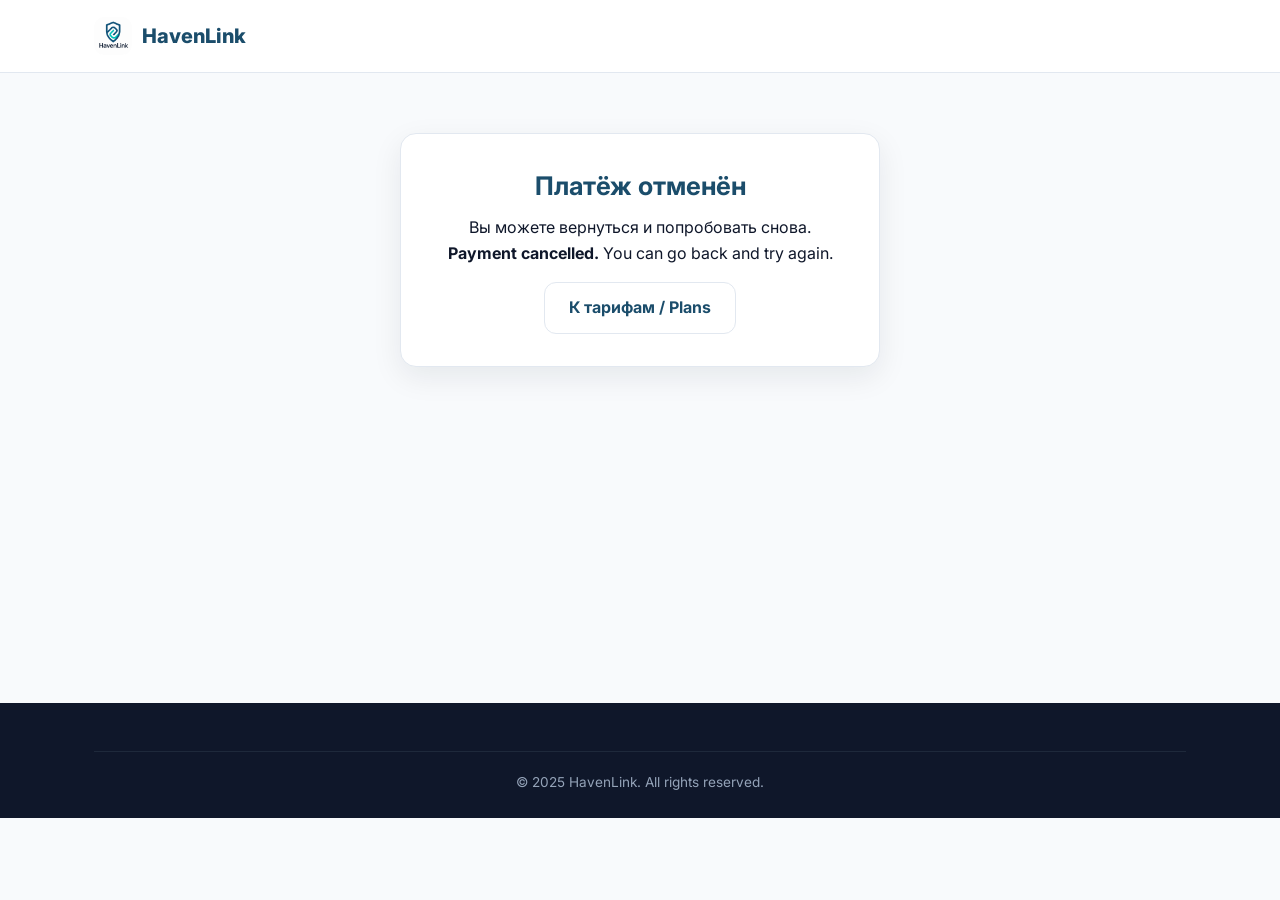
==== cancel.html @ 58cb0955 "Initial landing: HavenLink site, checkout, legal pages" ====
<!DOCTYPE html>
<html lang="ru">
<head>
  <meta charset="UTF-8">
  <meta name="viewport" content="width=device-width, initial-scale=1.0">
  <title>HavenLink — Платёж отменён</title>
  <link rel="stylesheet" href="styles.css">
  <link rel="icon" type="image/png" href="assets/logo.png">
</head>
<body>
  <header class="header">
    <div class="container">
      <a href="index.html" class="logo">
        <img src="assets/logo.png" alt="HavenLink">
        <span>HavenLink</span>
      </a>
    </div>
  </header>

  <main class="checkout-page" style="text-align:center">
    <div class="container">
      <div class="checkout-card">
        <h1>Платёж отменён</h1>
        <p>Вы можете вернуться и попробовать снова.</p>
        <p><strong>Payment cancelled.</strong> You can go back and try again.</p>
        <a href="index.html#pricing" class="btn btn-secondary" style="margin-top:16px">К тарифам / Plans</a>
      </div>
    </div>
  </main>

  <footer class="footer" style="margin-top:0">
    <div class="container">
      <div class="footer-bottom">
        <p>© 2025 HavenLink. All rights reserved.</p>
      </div>
    </div>
  </footer>
</body>
</html>
---- styles.css ----
@import url('https://fonts.googleapis.com/css2?family=Inter:wght@400;500;600;700;800&display=swap');

:root {
  --primary: #1B4D6B;
  --primary-dark: #13354a;
  --accent: #00C6B8;
  --cta: #F97316;
  --cta-hover: #ea580c;
  --bg: #F8FAFC;
  --surface: #FFFFFF;
  --text: #0F172A;
  --muted: #64748B;
  --border: #E2E8F0;
  --radius: 16px;
  --shadow: 0 10px 30px rgba(15, 23, 42, 0.08);
}

* {
  box-sizing: border-box;
  margin: 0;
  padding: 0;
}

html {
  scroll-behavior: smooth;
}

body {
  font-family: 'Inter', -apple-system, BlinkMacSystemFont, 'Segoe UI', sans-serif;
  background: var(--bg);
  color: var(--text);
  line-height: 1.6;
  -webkit-font-smoothing: antialiased;
}

a {
  color: inherit;
  text-decoration: none;
}

.container {
  width: 100%;
  max-width: 1140px;
  margin: 0 auto;
  padding: 0 24px;
}

/* Header */
.header {
  position: sticky;
  top: 0;
  z-index: 100;
  background: rgba(255, 255, 255, 0.92);
  backdrop-filter: blur(12px);
  border-bottom: 1px solid var(--border);
}

.header .container {
  display: flex;
  align-items: center;
  justify-content: space-between;
  height: 72px;
}

.logo {
  display: flex;
  align-items: center;
  gap: 10px;
  font-weight: 800;
  font-size: 1.25rem;
  color: var(--primary);
}

.logo img {
  height: 38px;
  width: auto;
  border-radius: 10px;
}

.nav {
  display: flex;
  align-items: center;
  gap: 28px;
}

.nav a {
  font-weight: 500;
  color: var(--text);
  transition: color 0.2s;
}

.nav a:hover {
  color: var(--accent);
}

.lang-switch {
  display: flex;
  align-items: center;
  gap: 6px;
  font-size: 0.9rem;
  font-weight: 600;
}

.lang-switch button {
  background: transparent;
  border: none;
  padding: 6px 10px;
  border-radius: 8px;
  cursor: pointer;
  color: var(--muted);
  font-weight: 600;
}

.lang-switch button.active,
.lang-switch button:hover {
  color: var(--primary);
  background: #E0F2F1;
}

.btn {
  display: inline-flex;
  align-items: center;
  justify-content: center;
  padding: 12px 24px;
  border-radius: 12px;
  font-weight: 700;
  transition: transform 0.15s, background 0.2s, box-shadow 0.2s;
  border: none;
  cursor: pointer;
}

.btn:hover {
  transform: translateY(-2px);
}

.btn-primary {
  background: var(--cta);
  color: #fff;
  box-shadow: 0 8px 20px rgba(249, 115, 22, 0.3);
}

.btn-primary:hover {
  background: var(--cta-hover);
}

.btn-secondary {
  background: #fff;
  color: var(--primary);
  border: 1px solid var(--border);
}

.btn-secondary:hover {
  background: var(--bg);
}

.btn-dark {
  background: var(--primary);
  color: #fff;
}

.btn-dark:hover {
  background: var(--primary-dark);
}

/* Hero */
.hero {
  padding: 80px 0 60px;
  background: linear-gradient(135deg, #1B4D6B 0%, #0f334a 100%);
  color: #fff;
  overflow: hidden;
}

.hero .container {
  display: grid;
  grid-template-columns: 1.1fr 0.9fr;
  gap: 60px;
  align-items: center;
}

.hero h1 {
  font-size: 3.2rem;
  line-height: 1.1;
  font-weight: 800;
  margin-bottom: 20px;
}

.hero p {
  font-size: 1.15rem;
  opacity: 0.9;
  margin-bottom: 32px;
  max-width: 540px;
}

.hero-actions {
  display: flex;
  gap: 16px;
  flex-wrap: wrap;
}

.hero-visual {
  display: flex;
  align-items: center;
  justify-content: center;
}

.hero-card {
  background: rgba(255, 255, 255, 0.1);
  border: 1px solid rgba(255, 255, 255, 0.15);
  border-radius: 24px;
  padding: 40px;
  width: 100%;
  max-width: 360px;
  backdrop-filter: blur(8px);
  text-align: center;
}

.hero-card .shield {
  font-size: 4rem;
  margin-bottom: 16px;
}

.hero-card h3 {
  font-size: 1.4rem;
  margin-bottom: 8px;
}

.hero-card p {
  font-size: 0.95rem;
  opacity: 0.85;
  margin-bottom: 0;
}

/* Trust bar */
.trust {
  padding: 28px 0;
  background: var(--surface);
  border-bottom: 1px solid var(--border);
}

.trust-list {
  display: flex;
  justify-content: space-between;
  gap: 20px;
  flex-wrap: wrap;
}

.trust-item {
  display: flex;
  align-items: center;
  gap: 10px;
  font-weight: 600;
  color: var(--text);
}

.trust-item span.icon {
  display: inline-flex;
  align-items: center;
  justify-content: center;
  width: 36px;
  height: 36px;
  background: #E0F2F1;
  border-radius: 50%;
  color: var(--accent);
  font-size: 1.1rem;
}

/* Sections */
.section {
  padding: 80px 0;
}

.section-title {
  text-align: center;
  max-width: 620px;
  margin: 0 auto 48px;
}

.section-title h2 {
  font-size: 2.2rem;
  margin-bottom: 14px;
  color: var(--primary);
}

.section-title p {
  color: var(--muted);
  font-size: 1.05rem;
}

/* Features */
.features-grid {
  display: grid;
  grid-template-columns: repeat(auto-fit, minmax(280px, 1fr));
  gap: 24px;
}

.feature-card {
  background: var(--surface);
  border-radius: var(--radius);
  padding: 28px;
  box-shadow: var(--shadow);
  border: 1px solid var(--border);
  transition: transform 0.2s, box-shadow 0.2s;
}

.feature-card:hover {
  transform: translateY(-4px);
  box-shadow: 0 16px 40px rgba(15, 23, 42, 0.1);
}

.feature-icon {
  width: 48px;
  height: 48px;
  background: linear-gradient(135deg, var(--primary) 0%, var(--accent) 100%);
  border-radius: 14px;
  display: flex;
  align-items: center;
  justify-content: center;
  font-size: 1.5rem;
  margin-bottom: 18px;
  color: #fff;
}

.feature-card h3 {
  font-size: 1.15rem;
  margin-bottom: 8px;
  color: var(--primary);
}

.feature-card p {
  color: var(--muted);
  font-size: 0.95rem;
}

/* Pricing */
.pricing-grid {
  display: grid;
  grid-template-columns: repeat(auto-fit, minmax(260px, 1fr));
  gap: 24px;
  align-items: stretch;
}

.pricing-card {
  background: var(--surface);
  border-radius: var(--radius);
  padding: 32px;
  border: 1px solid var(--border);
  text-align: center;
  position: relative;
}

.pricing-card.featured {
  border: 2px solid var(--accent);
  box-shadow: var(--shadow);
}

.badge {
  position: absolute;
  top: -12px;
  left: 50%;
  transform: translateX(-50%);
  background: var(--accent);
  color: #fff;
  padding: 6px 14px;
  border-radius: 20px;
  font-size: 0.75rem;
  font-weight: 700;
  text-transform: uppercase;
}

.pricing-card h3 {
  font-size: 1.2rem;
  margin-bottom: 8px;
  color: var(--primary);
}

.pricing-card .price {
  font-size: 2.4rem;
  font-weight: 800;
  margin-bottom: 6px;
}

.pricing-card .price-note {
  color: var(--muted);
  font-size: 0.9rem;
  margin-bottom: 24px;
}

.pricing-card ul {
  list-style: none;
  text-align: left;
  margin-bottom: 24px;
}

.pricing-card ul li {
  padding: 8px 0;
  border-bottom: 1px solid var(--border);
  font-size: 0.95rem;
  display: flex;
  gap: 10px;
}

.pricing-card ul li:before {
  content: '✓';
  color: var(--accent);
  font-weight: 800;
}

/* Platforms */
.platforms {
  background: var(--surface);
  border-top: 1px solid var(--border);
  border-bottom: 1px solid var(--border);
}

.platforms-grid {
  display: flex;
  justify-content: center;
  gap: 40px;
  flex-wrap: wrap;
  margin-top: 24px;
}

.platform-item {
  display: flex;
  flex-direction: column;
  align-items: center;
  gap: 10px;
  font-weight: 600;
  color: var(--primary);
}

.platform-item .icon {
  width: 64px;
  height: 64px;
  background: var(--bg);
  border-radius: 16px;
  display: flex;
  align-items: center;
  justify-content: center;
  font-size: 1.8rem;
  border: 1px solid var(--border);
}

/* How it works */
.steps {
  display: grid;
  grid-template-columns: repeat(auto-fit, minmax(240px, 1fr));
  gap: 24px;
}

.step {
  background: var(--surface);
  border-radius: var(--radius);
  padding: 28px;
  border: 1px solid var(--border);
  text-align: center;
  position: relative;
}

.step-number {
  width: 44px;
  height: 44px;
  background: var(--primary);
  color: #fff;
  border-radius: 50%;
  display: flex;
  align-items: center;
  justify-content: center;
  font-weight: 800;
  margin: 0 auto 16px;
}

.step h3 {
  margin-bottom: 8px;
  color: var(--primary);
}

.step p {
  color: var(--muted);
  font-size: 0.95rem;
}

/* FAQ */
.faq-list {
  max-width: 800px;
  margin: 0 auto;
}

.faq-item {
  background: var(--surface);
  border: 1px solid var(--border);
  border-radius: var(--radius);
  margin-bottom: 12px;
  overflow: hidden;
}

.faq-question {
  width: 100%;
  padding: 20px 24px;
  background: transparent;
  border: none;
  text-align: left;
  font-size: 1rem;
  font-weight: 700;
  color: var(--primary);
  cursor: pointer;
  display: flex;
  justify-content: space-between;
  align-items: center;
}

.faq-question:after {
  content: '+';
  font-size: 1.5rem;
  color: var(--accent);
}

.faq-item.active .faq-question:after {
  content: '−';
}

.faq-answer {
  max-height: 0;
  overflow: hidden;
  transition: max-height 0.3s ease;
}

.faq-answer p {
  padding: 0 24px 20px;
  color: var(--muted);
  font-size: 0.95rem;
}

.faq-item.active .faq-answer {
  max-height: 400px;
}

/* CTA */
.cta {
  background: var(--primary);
  color: #fff;
  text-align: center;
  border-radius: 28px;
  padding: 64px 32px;
  margin: 0 24px;
  max-width: 1100px;
}

.cta h2 {
  font-size: 2rem;
  margin-bottom: 14px;
}

.cta p {
  opacity: 0.9;
  margin-bottom: 24px;
  max-width: 560px;
  margin-left: auto;
  margin-right: auto;
}

/* Footer */
.footer {
  background: #0f172a;
  color: #94a3b8;
  padding: 48px 0 24px;
  margin-top: 80px;
}

.footer-grid {
  display: grid;
  grid-template-columns: repeat(auto-fit, minmax(180px, 1fr));
  gap: 32px;
  margin-bottom: 32px;
}

.footer-col h4 {
  color: #fff;
  font-size: 1rem;
  margin-bottom: 14px;
}

.footer-col ul {
  list-style: none;
}

.footer-col ul li {
  margin-bottom: 8px;
}

.footer-col a:hover {
  color: #fff;
}

.footer-bottom {
  border-top: 1px solid #1e293b;
  padding-top: 20px;
  font-size: 0.85rem;
  text-align: center;
}

/* Legal pages */
.legal-page {
  padding: 48px 0;
}

.legal-page h1 {
  color: var(--primary);
  font-size: 2rem;
  margin-bottom: 24px;
}

.legal-page h2 {
  color: var(--primary);
  font-size: 1.3rem;
  margin: 28px 0 12px;
}

.legal-page p,
.legal-page li {
  color: var(--text);
  margin-bottom: 10px;
}

.legal-page ul {
  padding-left: 24px;
  margin-bottom: 16px;
}

.back-link {
  display: inline-flex;
  align-items: center;
  gap: 6px;
  margin-bottom: 20px;
  color: var(--accent);
  font-weight: 600;
}

/* Mobile */
@media (max-width: 880px) {
  .hero .container {
    grid-template-columns: 1fr;
    text-align: center;
  }

  .hero h1 {
    font-size: 2.2rem;
  }

  .hero-actions {
    justify-content: center;
  }

  .hero-visual {
    order: -1;
  }

  .nav a:not(.btn) {
    display: none;
  }

  .trust-list {
    justify-content: center;
  }

  .cta {
    margin: 0 12px;
    padding: 48px 24px;
  }
}

@media (max-width: 520px) {
  .header .container {
    height: 64px;
  }

  .logo img {
    height: 32px;
  }

  .lang-switch button {
    padding: 4px 8px;
    font-size: 0.8rem;
  }

  .nav .btn {
    padding: 8px 14px;
    font-size: 0.85rem;
  }

  .hero h1 {
    font-size: 1.8rem;
  }

  .section-title h2 {
    font-size: 1.7rem;
  }

  .pricing-card .price {
    font-size: 2rem;
  }
}

/* Checkout form */
.checkout-page {
  padding: 60px 0;
  min-height: 70vh;
}

.checkout-card {
  max-width: 480px;
  margin: 0 auto;
  background: var(--surface);
  border-radius: var(--radius);
  padding: 32px;
  box-shadow: var(--shadow);
  border: 1px solid var(--border);
}

.checkout-card h1 {
  color: var(--primary);
  font-size: 1.6rem;
  margin-bottom: 8px;
}

.checkout-card .plan-price {
  font-size: 2rem;
  font-weight: 800;
  margin-bottom: 24px;
}

.form-group {
  margin-bottom: 18px;
}

.form-group label {
  display: block;
  font-weight: 600;
  margin-bottom: 6px;
  color: var(--text);
  font-size: 0.95rem;
}

.form-group input[type="email"],
.form-group select {
  width: 100%;
  padding: 12px 14px;
  border: 1px solid var(--border);
  border-radius: 10px;
  font-size: 1rem;
  background: var(--bg);
  color: var(--text);
}

.form-group input:focus,
.form-group select:focus {
  outline: none;
  border-color: var(--accent);
}

.radio-group {
  display: flex;
  gap: 12px;
  flex-wrap: wrap;
}

.radio-item {
  flex: 1 1 120px;
  border: 1px solid var(--border);
  border-radius: 10px;
  padding: 12px;
  cursor: pointer;
  text-align: center;
  transition: border-color 0.2s, background 0.2s;
}

.radio-item input {
  display: none;
}

.radio-item span {
  font-weight: 600;
  color: var(--text);
}

.radio-item:hover,
.radio-item.active {
  border-color: var(--accent);
  background: #E0F2F1;
}

.radio-item input:checked + span {
  color: var(--primary);
}

.error-message {
  color: #dc2626;
  font-size: 0.9rem;
  margin-top: 8px;
  display: none;
}

.error-message.visible {
  display: block;
}
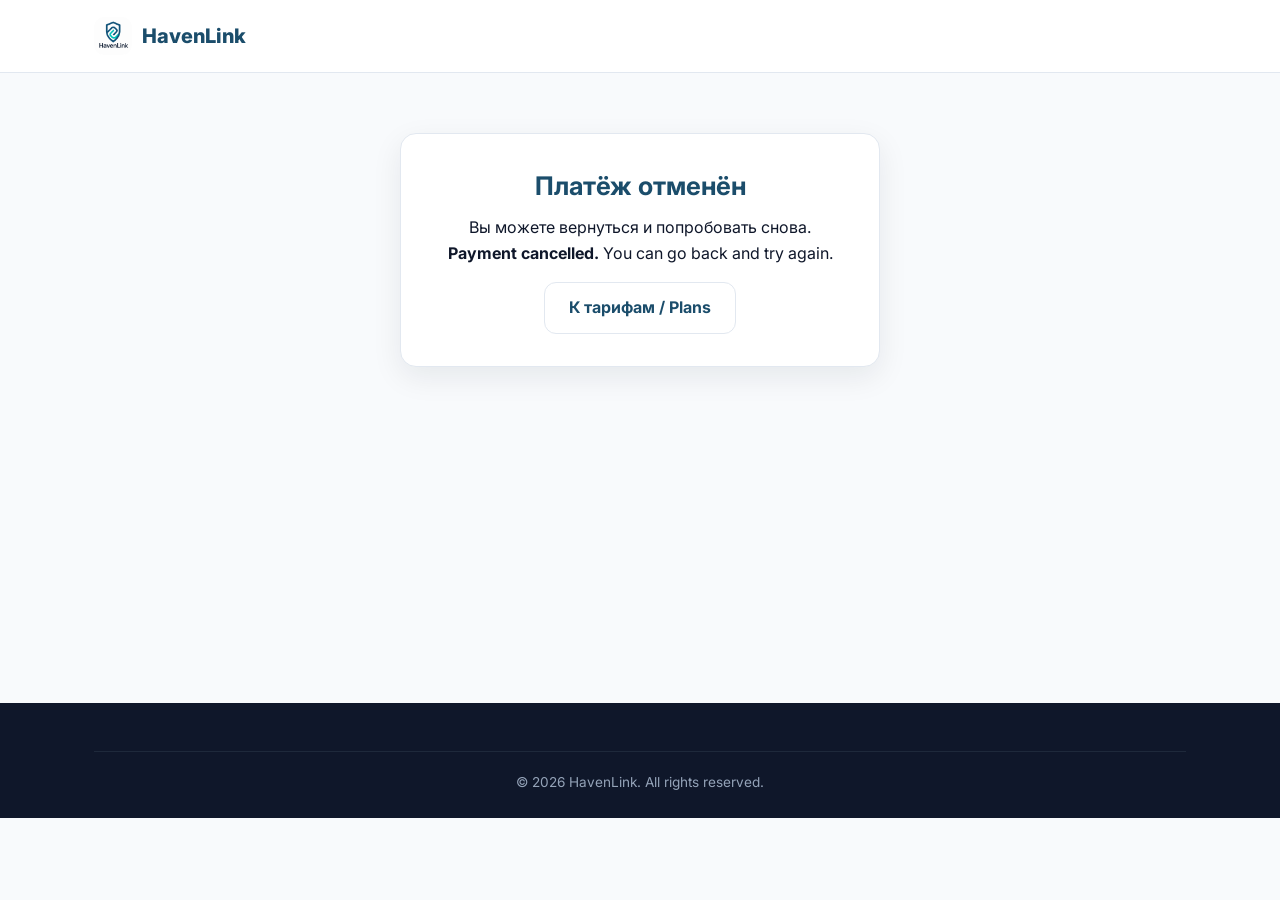
==== commit 69e1496e: "Update legal docs, email, year 2026, consent checkbox, instructions page, platform icons Co-Authored" ====
--- a/cancel.html
+++ b/cancel.html
@@ -31,7 +31,7 @@
   <footer class="footer" style="margin-top:0">
     <div class="container">
       <div class="footer-bottom">
-        <p>© 2025 HavenLink. All rights reserved.</p>
+        <p>© 2026 HavenLink. All rights reserved.</p>
       </div>
     </div>
   </footer>
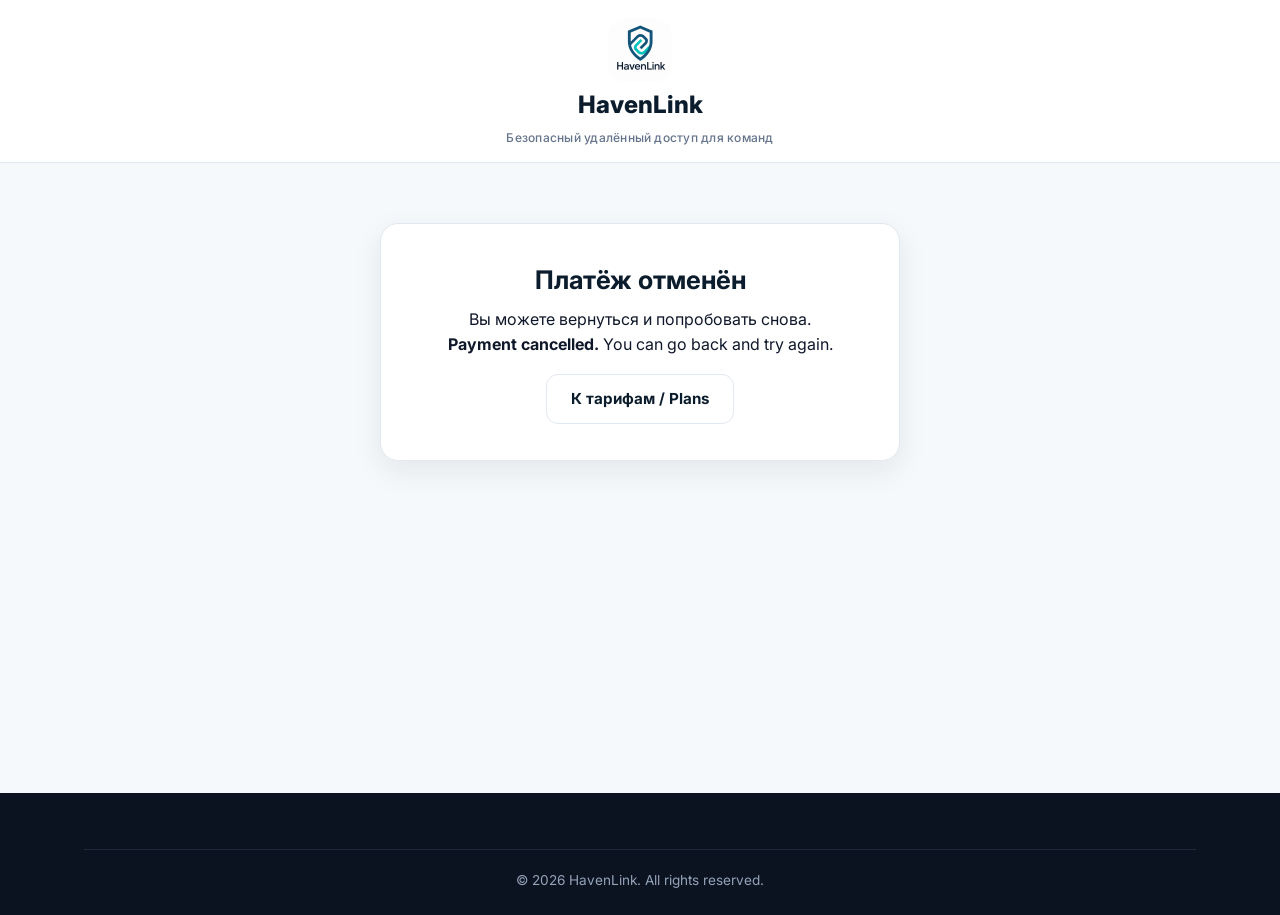
==== commit 8cb5c607: "B2B redesign: centered logo, business copy, demo form, B2B pricing, updated legal headers Co-Authore" ====
--- a/cancel.html
+++ b/cancel.html
@@ -10,9 +10,10 @@
 <body>
   <header class="header">
     <div class="container">
-      <a href="index.html" class="logo">
+      <a href="index.html" class="logo logo--center">
         <img src="assets/logo.png" alt="HavenLink">
         <span>HavenLink</span>
+        <small>Безопасный удалённый доступ для команд</small>
       </a>
     </div>
   </header>
--- a/styles.css
+++ b/styles.css
@@ -1,18 +1,21 @@
 @import url('https://fonts.googleapis.com/css2?family=Inter:wght@400;500;600;700;800&display=swap');
 
 :root {
-  --primary: #1B4D6B;
-  --primary-dark: #13354a;
+  --primary: #0B1C2C;
+  --primary-light: #1B4D6B;
   --accent: #00C6B8;
+  --accent-dark: #009e91;
   --cta: #F97316;
   --cta-hover: #ea580c;
-  --bg: #F8FAFC;
+  --bg: #F6F9FB;
   --surface: #FFFFFF;
   --text: #0F172A;
   --muted: #64748B;
   --border: #E2E8F0;
-  --radius: 16px;
+  --radius: 18px;
+  --radius-sm: 12px;
   --shadow: 0 10px 30px rgba(15, 23, 42, 0.08);
+  --shadow-lg: 0 20px 50px rgba(15, 23, 42, 0.12);
 }
 
 * {
@@ -40,7 +43,7 @@
 
 .container {
   width: 100%;
-  max-width: 1140px;
+  max-width: 1160px;
   margin: 0 auto;
   padding: 0 24px;
 }
@@ -50,20 +53,21 @@
   position: sticky;
   top: 0;
   z-index: 100;
-  background: rgba(255, 255, 255, 0.92);
+  background: rgba(255, 255, 255, 0.96);
   backdrop-filter: blur(12px);
   border-bottom: 1px solid var(--border);
 }
 
 .header .container {
   display: flex;
-  align-items: center;
-  justify-content: space-between;
-  height: 72px;
+  flex-direction: column;
+  align-items: center;
+  padding-top: 18px;
+  padding-bottom: 14px;
 }
 
 .logo {
-  display: flex;
+  display: inline-flex;
   align-items: center;
   gap: 10px;
   font-weight: 800;
@@ -72,20 +76,44 @@
 }
 
 .logo img {
-  height: 38px;
+  height: 40px;
   width: auto;
   border-radius: 10px;
 }
 
+.logo--center {
+  display: flex;
+  flex-direction: column;
+  align-items: center;
+  gap: 4px;
+  font-size: 1.5rem;
+}
+
+.logo--center img {
+  height: 64px;
+  border-radius: 18px;
+}
+
+.logo--center small {
+  font-size: 0.75rem;
+  font-weight: 500;
+  color: var(--muted);
+  letter-spacing: 0.02em;
+}
+
 .nav {
-  display: flex;
-  align-items: center;
-  gap: 28px;
+  margin-top: 14px;
+  display: flex;
+  align-items: center;
+  justify-content: center;
+  gap: 18px;
+  flex-wrap: wrap;
 }
 
 .nav a {
   font-weight: 500;
   color: var(--text);
+  font-size: 0.95rem;
   transition: color 0.2s;
 }
 
@@ -97,8 +125,8 @@
   display: flex;
   align-items: center;
   gap: 6px;
-  font-size: 0.9rem;
-  font-weight: 600;
+  font-size: 0.85rem;
+  font-weight: 700;
 }
 
 .lang-switch button {
@@ -108,7 +136,7 @@
   border-radius: 8px;
   cursor: pointer;
   color: var(--muted);
-  font-weight: 600;
+  font-weight: 700;
 }
 
 .lang-switch button.active,
@@ -117,22 +145,30 @@
   background: #E0F2F1;
 }
 
+/* Buttons */
 .btn {
   display: inline-flex;
   align-items: center;
   justify-content: center;
   padding: 12px 24px;
-  border-radius: 12px;
+  border-radius: var(--radius-sm);
   font-weight: 700;
   transition: transform 0.15s, background 0.2s, box-shadow 0.2s;
   border: none;
   cursor: pointer;
+  font-size: 0.95rem;
 }
 
 .btn:hover {
   transform: translateY(-2px);
 }
 
+.btn-lg {
+  padding: 16px 32px;
+  font-size: 1rem;
+  border-radius: 14px;
+}
+
 .btn-primary {
   background: var(--cta);
   color: #fff;
@@ -159,21 +195,31 @@
 }
 
 .btn-dark:hover {
-  background: var(--primary-dark);
+  background: var(--primary-light);
+}
+
+.btn-ghost {
+  background: transparent;
+  color: #fff;
+  border: 1px solid rgba(255, 255, 255, 0.3);
+}
+
+.btn-ghost:hover {
+  background: rgba(255, 255, 255, 0.08);
 }
 
 /* Hero */
 .hero {
-  padding: 80px 0 60px;
-  background: linear-gradient(135deg, #1B4D6B 0%, #0f334a 100%);
-  color: #fff;
+  padding: 70px 0 90px;
+  background: linear-gradient(135deg, var(--primary) 0%, var(--primary-light) 100%);
+  color: #fff;
+  text-align: center;
   overflow: hidden;
 }
 
 .hero .container {
-  display: grid;
-  grid-template-columns: 1.1fr 0.9fr;
-  gap: 60px;
+  display: flex;
+  flex-direction: column;
   align-items: center;
 }
 
@@ -181,66 +227,80 @@
   font-size: 3.2rem;
   line-height: 1.1;
   font-weight: 800;
+  max-width: 880px;
   margin-bottom: 20px;
 }
 
 .hero p {
   font-size: 1.15rem;
   opacity: 0.9;
+  max-width: 680px;
   margin-bottom: 32px;
-  max-width: 540px;
 }
 
 .hero-actions {
   display: flex;
   gap: 16px;
   flex-wrap: wrap;
-}
-
-.hero-visual {
-  display: flex;
-  align-items: center;
   justify-content: center;
+  margin-bottom: 48px;
 }
 
 .hero-card {
-  background: rgba(255, 255, 255, 0.1);
-  border: 1px solid rgba(255, 255, 255, 0.15);
-  border-radius: 24px;
-  padding: 40px;
+  background: rgba(255, 255, 255, 0.08);
+  border: 1px solid rgba(255, 255, 255, 0.14);
+  border-radius: var(--radius);
+  padding: 28px 36px;
   width: 100%;
-  max-width: 360px;
+  max-width: 640px;
   backdrop-filter: blur(8px);
-  text-align: center;
-}
-
-.hero-card .shield {
-  font-size: 4rem;
-  margin-bottom: 16px;
-}
-
-.hero-card h3 {
+  text-align: left;
+}
+
+.hero-card .status {
+  display: flex;
+  align-items: center;
+  gap: 10px;
+  font-weight: 600;
+  margin-bottom: 24px;
+}
+
+.hero-card .dot {
+  width: 12px;
+  height: 12px;
+  border-radius: 50%;
+  background: var(--accent);
+  box-shadow: 0 0 0 6px rgba(0, 198, 184, 0.15);
+}
+
+.hero-stats {
+  display: grid;
+  grid-template-columns: repeat(3, 1fr);
+  gap: 24px;
+}
+
+.hero-stats-value {
   font-size: 1.4rem;
-  margin-bottom: 8px;
-}
-
-.hero-card p {
-  font-size: 0.95rem;
-  opacity: 0.85;
-  margin-bottom: 0;
+  font-weight: 800;
+  color: #fff;
+}
+
+.hero-stats-label {
+  font-size: 0.85rem;
+  opacity: 0.75;
 }
 
 /* Trust bar */
 .trust {
-  padding: 28px 0;
+  padding: 30px 0;
   background: var(--surface);
   border-bottom: 1px solid var(--border);
 }
 
 .trust-list {
   display: flex;
-  justify-content: space-between;
-  gap: 20px;
+  justify-content: center;
+  gap: 40px;
   flex-wrap: wrap;
 }
 
@@ -250,29 +310,36 @@
   gap: 10px;
   font-weight: 600;
   color: var(--text);
-}
-
-.trust-item span.icon {
-  display: inline-flex;
-  align-items: center;
-  justify-content: center;
+  font-size: 0.95rem;
+}
+
+.trust-item .icon {
   width: 36px;
   height: 36px;
   background: #E0F2F1;
   border-radius: 50%;
+  display: inline-flex;
+  align-items: center;
+  justify-content: center;
   color: var(--accent);
-  font-size: 1.1rem;
+  font-size: 1rem;
 }
 
 /* Sections */
 .section {
-  padding: 80px 0;
+  padding: 90px 0;
+}
+
+.section-alt {
+  background: var(--surface);
+  border-top: 1px solid var(--border);
+  border-bottom: 1px solid var(--border);
 }
 
 .section-title {
   text-align: center;
-  max-width: 620px;
-  margin: 0 auto 48px;
+  max-width: 680px;
+  margin: 0 auto 54px;
 }
 
 .section-title h2 {
@@ -286,17 +353,62 @@
   font-size: 1.05rem;
 }
 
+/* Use cases */
+.cases-grid {
+  display: grid;
+  grid-template-columns: repeat(auto-fit, minmax(280px, 1fr));
+  gap: 24px;
+}
+
+.case-card {
+  background: var(--surface);
+  border-radius: var(--radius);
+  padding: 32px;
+  box-shadow: var(--shadow);
+  border: 1px solid var(--border);
+  transition: transform 0.2s, box-shadow 0.2s;
+}
+
+.case-card:hover {
+  transform: translateY(-4px);
+  box-shadow: var(--shadow-lg);
+}
+
+.case-icon {
+  width: 56px;
+  height: 56px;
+  background: linear-gradient(135deg, var(--primary-light) 0%, var(--accent) 100%);
+  border-radius: 16px;
+  display: flex;
+  align-items: center;
+  justify-content: center;
+  margin-bottom: 20px;
+  color: #fff;
+  font-size: 1.5rem;
+}
+
+.case-card h3 {
+  font-size: 1.2rem;
+  margin-bottom: 10px;
+  color: var(--primary);
+}
+
+.case-card p {
+  color: var(--muted);
+  font-size: 0.95rem;
+}
+
 /* Features */
 .features-grid {
   display: grid;
-  grid-template-columns: repeat(auto-fit, minmax(280px, 1fr));
+  grid-template-columns: repeat(auto-fit, minmax(300px, 1fr));
   gap: 24px;
 }
 
 .feature-card {
   background: var(--surface);
   border-radius: var(--radius);
-  padding: 28px;
+  padding: 30px;
   box-shadow: var(--shadow);
   border: 1px solid var(--border);
   transition: transform 0.2s, box-shadow 0.2s;
@@ -304,24 +416,24 @@
 
 .feature-card:hover {
   transform: translateY(-4px);
-  box-shadow: 0 16px 40px rgba(15, 23, 42, 0.1);
+  box-shadow: var(--shadow-lg);
 }
 
 .feature-icon {
-  width: 48px;
-  height: 48px;
-  background: linear-gradient(135deg, var(--primary) 0%, var(--accent) 100%);
-  border-radius: 14px;
+  width: 56px;
+  height: 56px;
+  background: linear-gradient(135deg, var(--primary-light) 0%, var(--accent) 100%);
+  border-radius: 16px;
   display: flex;
   align-items: center;
   justify-content: center;
-  font-size: 1.5rem;
   margin-bottom: 18px;
   color: #fff;
+  font-size: 1.6rem;
 }
 
 .feature-card h3 {
-  font-size: 1.15rem;
+  font-size: 1.1rem;
   margin-bottom: 8px;
   color: var(--primary);
 }
@@ -342,15 +454,24 @@
 .pricing-card {
   background: var(--surface);
   border-radius: var(--radius);
-  padding: 32px;
+  padding: 34px 28px;
   border: 1px solid var(--border);
   text-align: center;
   position: relative;
+  display: flex;
+  flex-direction: column;
+  box-shadow: var(--shadow);
+  transition: transform 0.2s, box-shadow 0.2s;
+}
+
+.pricing-card:hover {
+  transform: translateY(-4px);
+  box-shadow: var(--shadow-lg);
 }
 
 .pricing-card.featured {
   border: 2px solid var(--accent);
-  box-shadow: var(--shadow);
+  box-shadow: var(--shadow-lg);
 }
 
 .badge {
@@ -363,23 +484,31 @@
   padding: 6px 14px;
   border-radius: 20px;
   font-size: 0.75rem;
-  font-weight: 700;
+  font-weight: 800;
   text-transform: uppercase;
+  letter-spacing: 0.03em;
 }
 
 .pricing-card h3 {
-  font-size: 1.2rem;
-  margin-bottom: 8px;
-  color: var(--primary);
+  font-size: 1.3rem;
+  margin-bottom: 4px;
+  color: var(--primary);
+}
+
+.pricing-card .subtitle {
+  color: var(--muted);
+  font-size: 0.9rem;
+  margin-bottom: 18px;
 }
 
 .pricing-card .price {
-  font-size: 2.4rem;
+  font-size: 2.6rem;
   font-weight: 800;
-  margin-bottom: 6px;
-}
-
-.pricing-card .price-note {
+  margin-bottom: 4px;
+  color: var(--primary);
+}
+
+.pricing-card .price-period {
   color: var(--muted);
   font-size: 0.9rem;
   margin-bottom: 24px;
@@ -388,15 +517,17 @@
 .pricing-card ul {
   list-style: none;
   text-align: left;
-  margin-bottom: 24px;
+  margin-bottom: 28px;
+  flex-grow: 1;
 }
 
 .pricing-card ul li {
-  padding: 8px 0;
+  padding: 10px 0;
   border-bottom: 1px solid var(--border);
   font-size: 0.95rem;
   display: flex;
   gap: 10px;
+  color: var(--text);
 }
 
 .pricing-card ul li:before {
@@ -405,84 +536,125 @@
   font-weight: 800;
 }
 
-/* Platforms */
-.platforms {
-  background: var(--surface);
-  border-top: 1px solid var(--border);
-  border-bottom: 1px solid var(--border);
-}
-
-.platforms-grid {
-  display: flex;
-  justify-content: center;
-  gap: 40px;
-  flex-wrap: wrap;
-  margin-top: 24px;
-}
-
-.platform-item {
-  display: flex;
-  flex-direction: column;
-  align-items: center;
+/* Contact / Demo */
+.contact {
+  background: linear-gradient(135deg, var(--primary) 0%, var(--primary-light) 100%);
+  color: #fff;
+}
+
+.contact .section-title h2,
+.contact .section-title p {
+  color: #fff;
+}
+
+.demo-form {
+  max-width: 640px;
+  margin: 0 auto;
+  background: rgba(255, 255, 255, 0.06);
+  border: 1px solid rgba(255, 255, 255, 0.12);
+  border-radius: var(--radius);
+  padding: 40px;
+  backdrop-filter: blur(8px);
+}
+
+.form-group {
+  margin-bottom: 18px;
+}
+
+.form-group label {
+  display: block;
+  font-weight: 600;
+  margin-bottom: 6px;
+  font-size: 0.95rem;
+}
+
+.form-group input,
+.form-group select,
+.form-group textarea {
+  width: 100%;
+  padding: 12px 14px;
+  border: 1px solid var(--border);
+  border-radius: 10px;
+  font-size: 1rem;
+  background: #fff;
+  color: var(--text);
+  font-family: inherit;
+  transition: border-color 0.2s, background 0.2s;
+}
+
+.form-group input:focus,
+.form-group select:focus,
+.form-group textarea:focus {
+  outline: none;
+  border-color: var(--accent);
+  background: #f8fafc;
+}
+
+.form-group input::placeholder,
+.form-group textarea::placeholder {
+  color: var(--muted);
+}
+
+.form-group select option {
+  color: var(--text);
+  background: #fff;
+}
+
+.form-group.checkbox {
+  display: flex;
+  align-items: flex-start;
   gap: 10px;
-  font-weight: 600;
-  color: var(--primary);
-}
-
-.platform-item .icon {
-  width: 64px;
-  height: 64px;
-  background: var(--bg);
-  border-radius: 16px;
-  display: flex;
-  align-items: center;
-  justify-content: center;
-  font-size: 1.8rem;
-  border: 1px solid var(--border);
-}
-
-/* How it works */
-.steps {
+}
+
+.form-group.checkbox input {
+  width: auto;
+  margin-top: 4px;
+}
+
+.form-group.checkbox label {
+  font-weight: 400;
+  line-height: 1.5;
+  margin: 0;
+  font-size: 0.9rem;
+  color: rgba(255, 255, 255, 0.85);
+}
+
+.form-group.checkbox a {
+  color: var(--accent);
+  text-decoration: underline;
+}
+
+.form-row {
   display: grid;
-  grid-template-columns: repeat(auto-fit, minmax(240px, 1fr));
-  gap: 24px;
-}
-
-.step {
-  background: var(--surface);
-  border-radius: var(--radius);
-  padding: 28px;
-  border: 1px solid var(--border);
-  text-align: center;
-  position: relative;
-}
-
-.step-number {
-  width: 44px;
-  height: 44px;
-  background: var(--primary);
-  color: #fff;
-  border-radius: 50%;
-  display: flex;
-  align-items: center;
-  justify-content: center;
-  font-weight: 800;
-  margin: 0 auto 16px;
-}
-
-.step h3 {
-  margin-bottom: 8px;
-  color: var(--primary);
-}
-
-.step p {
-  color: var(--muted);
-  font-size: 0.95rem;
+  grid-template-columns: 1fr 1fr;
+  gap: 18px;
+}
+
+.error-message {
+  color: #fecaca;
+  font-size: 0.9rem;
+  margin-top: 8px;
+  display: none;
+}
+
+.error-message.visible {
+  display: block;
+}
+
+.success-message {
+  color: #a7f3d0;
+  font-size: 1rem;
+  margin-top: 12px;
+  display: none;
+}
+
+.success-message.visible {
+  display: block;
 }
 
 /* FAQ */
 .faq-list {
-  max-width: 800px;
+  max-width: 820px;
   margin: 0 auto;
 }
 
@@ -490,13 +662,14 @@
   background: var(--surface);
   border: 1px solid var(--border);
   border-radius: var(--radius);
-  margin-bottom: 12px;
+  margin-bottom: 14px;
   overflow: hidden;
+  box-shadow: var(--shadow);
 }
 
 .faq-question {
   width: 100%;
-  padding: 20px 24px;
+  padding: 22px 26px;
   background: transparent;
   border: none;
   text-align: left;
@@ -513,6 +686,7 @@
   content: '+';
   font-size: 1.5rem;
   color: var(--accent);
+  font-weight: 500;
 }
 
 .faq-item.active .faq-question:after {
@@ -526,7 +700,7 @@
 }
 
 .faq-answer p {
-  padding: 0 24px 20px;
+  padding: 0 26px 22px;
   color: var(--muted);
   font-size: 0.95rem;
 }
@@ -540,9 +714,9 @@
   background: var(--primary);
   color: #fff;
   text-align: center;
-  border-radius: 28px;
+  border-radius: var(--radius);
   padding: 64px 32px;
-  margin: 0 24px;
+  margin: 0 auto;
   max-width: 1100px;
 }
 
@@ -561,9 +735,9 @@
 
 /* Footer */
 .footer {
-  background: #0f172a;
+  background: #0b1220;
   color: #94a3b8;
-  padding: 48px 0 24px;
+  padding: 56px 0 24px;
   margin-top: 80px;
 }
 
@@ -571,7 +745,23 @@
   display: grid;
   grid-template-columns: repeat(auto-fit, minmax(180px, 1fr));
   gap: 32px;
-  margin-bottom: 32px;
+  margin-bottom: 40px;
+  align-items: start;
+}
+
+.footer-col {
+  display: flex;
+  flex-direction: column;
+}
+
+.footer .logo {
+  flex-direction: row;
+  color: #fff;
+  margin-bottom: 6px;
+}
+
+.footer .logo img {
+  height: 34px;
 }
 
 .footer-col h4 {
@@ -601,7 +791,7 @@
 
 /* Legal pages */
 .legal-page {
-  padding: 48px 0;
+  padding: 56px 0;
 }
 
 .legal-page h1 {
@@ -612,19 +802,32 @@
 
 .legal-page h2 {
   color: var(--primary);
-  font-size: 1.3rem;
-  margin: 28px 0 12px;
+  font-size: 1.25rem;
+  margin: 28px 0 10px;
 }
 
 .legal-page p,
 .legal-page li {
   color: var(--text);
   margin-bottom: 10px;
+  font-size: 0.95rem;
 }
 
 .legal-page ul {
   padding-left: 24px;
   margin-bottom: 16px;
+}
+
+.legal-page ol {
+  padding-left: 24px;
+  margin-bottom: 16px;
+}
+
+.legal-page code {
+  background: #f1f5f9;
+  padding: 2px 6px;
+  border-radius: 4px;
+  font-size: 0.9rem;
 }
 
 .back-link {
@@ -636,83 +839,18 @@
   font-weight: 600;
 }
 
-/* Mobile */
-@media (max-width: 880px) {
-  .hero .container {
-    grid-template-columns: 1fr;
-    text-align: center;
-  }
-
-  .hero h1 {
-    font-size: 2.2rem;
-  }
-
-  .hero-actions {
-    justify-content: center;
-  }
-
-  .hero-visual {
-    order: -1;
-  }
-
-  .nav a:not(.btn) {
-    display: none;
-  }
-
-  .trust-list {
-    justify-content: center;
-  }
-
-  .cta {
-    margin: 0 12px;
-    padding: 48px 24px;
-  }
-}
-
-@media (max-width: 520px) {
-  .header .container {
-    height: 64px;
-  }
-
-  .logo img {
-    height: 32px;
-  }
-
-  .lang-switch button {
-    padding: 4px 8px;
-    font-size: 0.8rem;
-  }
-
-  .nav .btn {
-    padding: 8px 14px;
-    font-size: 0.85rem;
-  }
-
-  .hero h1 {
-    font-size: 1.8rem;
-  }
-
-  .section-title h2 {
-    font-size: 1.7rem;
-  }
-
-  .pricing-card .price {
-    font-size: 2rem;
-  }
-}
-
-/* Checkout form */
+/* Checkout */
 .checkout-page {
   padding: 60px 0;
   min-height: 70vh;
 }
 
 .checkout-card {
-  max-width: 480px;
+  max-width: 520px;
   margin: 0 auto;
   background: var(--surface);
   border-radius: var(--radius);
-  padding: 32px;
+  padding: 36px;
   box-shadow: var(--shadow);
   border: 1px solid var(--border);
 }
@@ -720,42 +858,14 @@
 .checkout-card h1 {
   color: var(--primary);
   font-size: 1.6rem;
-  margin-bottom: 8px;
+  margin-bottom: 6px;
 }
 
 .checkout-card .plan-price {
   font-size: 2rem;
   font-weight: 800;
   margin-bottom: 24px;
-}
-
-.form-group {
-  margin-bottom: 18px;
-}
-
-.form-group label {
-  display: block;
-  font-weight: 600;
-  margin-bottom: 6px;
-  color: var(--text);
-  font-size: 0.95rem;
-}
-
-.form-group input[type="email"],
-.form-group select {
-  width: 100%;
-  padding: 12px 14px;
-  border: 1px solid var(--border);
-  border-radius: 10px;
-  font-size: 1rem;
-  background: var(--bg);
-  color: var(--text);
-}
-
-.form-group input:focus,
-.form-group select:focus {
-  outline: none;
-  border-color: var(--accent);
+  color: var(--primary);
 }
 
 .radio-group {
@@ -793,14 +903,68 @@
   color: var(--primary);
 }
 
-.error-message {
-  color: #dc2626;
-  font-size: 0.9rem;
-  margin-top: 8px;
-  display: none;
-}
-
-.error-message.visible {
-  display: block;
-}
-
+/* Mobile */
+@media (max-width: 900px) {
+  .hero h1 {
+    font-size: 2.4rem;
+  }
+
+  .hero-stats {
+    grid-template-columns: 1fr;
+    text-align: center;
+  }
+
+  .form-row {
+    grid-template-columns: 1fr;
+  }
+
+  .nav {
+    gap: 12px;
+  }
+
+  .nav a:not(.btn) {
+    display: none;
+  }
+
+  .nav .btn {
+    order: -1;
+  }
+}
+
+@media (max-width: 520px) {
+  .hero {
+    padding: 50px 0 70px;
+  }
+
+  .hero h1 {
+    font-size: 1.8rem;
+  }
+
+  .hero p {
+    font-size: 1rem;
+  }
+
+  .section {
+    padding: 60px 0;
+  }
+
+  .section-title h2 {
+    font-size: 1.7rem;
+  }
+
+  .pricing-card .price {
+    font-size: 2rem;
+  }
+
+  .logo--center img {
+    height: 52px;
+  }
+
+  .demo-form {
+    padding: 24px;
+  }
+
+  .cta {
+    padding: 44px 20px;
+  }
+}
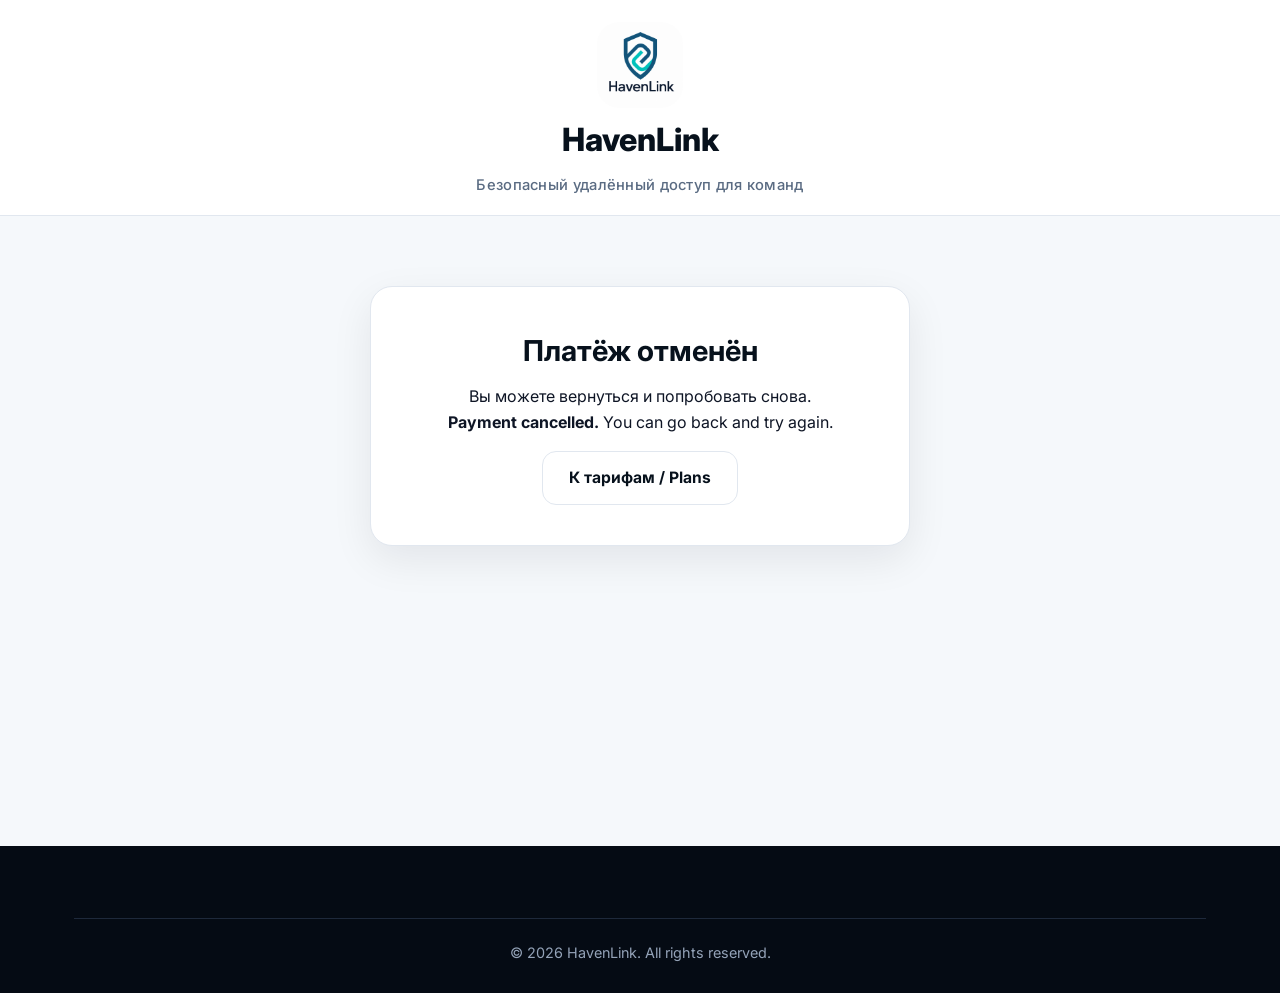
==== commit 38328981: "Cache-bust styles.css to v2 across all pages Co-Authored-By: Devin AI <158243242+devin-ai-integratio" ====
--- a/cancel.html
+++ b/cancel.html
@@ -4,7 +4,7 @@
   <meta charset="UTF-8">
   <meta name="viewport" content="width=device-width, initial-scale=1.0">
   <title>HavenLink — Платёж отменён</title>
-  <link rel="stylesheet" href="styles.css">
+  <link rel="stylesheet" href="styles.css?v=2">
   <link rel="icon" type="image/png" href="assets/logo.png">
 </head>
 <body>
--- a/styles.css
+++ b/styles.css
@@ -1,21 +1,21 @@
 @import url('https://fonts.googleapis.com/css2?family=Inter:wght@400;500;600;700;800&display=swap');
 
 :root {
-  --primary: #0B1C2C;
-  --primary-light: #1B4D6B;
-  --accent: #00C6B8;
-  --accent-dark: #009e91;
+  --primary: #07111c;
+  --primary-light: #163b56;
+  --accent: #00d4c8;
+  --accent-dark: #00a99f;
   --cta: #F97316;
   --cta-hover: #ea580c;
-  --bg: #F6F9FB;
+  --bg: #f5f8fb;
   --surface: #FFFFFF;
-  --text: #0F172A;
-  --muted: #64748B;
-  --border: #E2E8F0;
-  --radius: 18px;
-  --radius-sm: 12px;
-  --shadow: 0 10px 30px rgba(15, 23, 42, 0.08);
-  --shadow-lg: 0 20px 50px rgba(15, 23, 42, 0.12);
+  --text: #0e1525;
+  --muted: #5a6b82;
+  --border: #e1e7ef;
+  --radius: 22px;
+  --radius-sm: 14px;
+  --shadow: 0 14px 40px rgba(7, 17, 28, 0.08);
+  --shadow-lg: 0 24px 70px rgba(7, 17, 28, 0.14);
 }
 
 * {
@@ -32,7 +32,7 @@
   font-family: 'Inter', -apple-system, BlinkMacSystemFont, 'Segoe UI', sans-serif;
   background: var(--bg);
   color: var(--text);
-  line-height: 1.6;
+  line-height: 1.65;
   -webkit-font-smoothing: antialiased;
 }
 
@@ -43,7 +43,7 @@
 
 .container {
   width: 100%;
-  max-width: 1160px;
+  max-width: 1180px;
   margin: 0 auto;
   padding: 0 24px;
 }
@@ -53,8 +53,8 @@
   position: sticky;
   top: 0;
   z-index: 100;
-  background: rgba(255, 255, 255, 0.96);
-  backdrop-filter: blur(12px);
+  background: rgba(255, 255, 255, 0.98);
+  backdrop-filter: blur(14px);
   border-bottom: 1px solid var(--border);
 }
 
@@ -62,63 +62,68 @@
   display: flex;
   flex-direction: column;
   align-items: center;
-  padding-top: 18px;
-  padding-bottom: 14px;
+  padding-top: 22px;
+  padding-bottom: 18px;
 }
 
 .logo {
   display: inline-flex;
   align-items: center;
-  gap: 10px;
+  gap: 12px;
   font-weight: 800;
-  font-size: 1.25rem;
+  font-size: 1.3rem;
   color: var(--primary);
 }
 
 .logo img {
-  height: 40px;
+  height: 44px;
   width: auto;
-  border-radius: 10px;
+  border-radius: 12px;
 }
 
 .logo--center {
   display: flex;
   flex-direction: column;
   align-items: center;
-  gap: 4px;
-  font-size: 1.5rem;
+  gap: 6px;
+  font-size: 2rem;
 }
 
 .logo--center img {
-  height: 64px;
-  border-radius: 18px;
+  height: 86px;
+  border-radius: 22px;
 }
 
 .logo--center small {
-  font-size: 0.75rem;
+  font-size: 0.92rem;
   font-weight: 500;
   color: var(--muted);
   letter-spacing: 0.02em;
 }
 
 .nav {
-  margin-top: 14px;
+  margin-top: 18px;
   display: flex;
   align-items: center;
   justify-content: center;
-  gap: 18px;
+  gap: 22px;
   flex-wrap: wrap;
 }
 
 .nav a {
-  font-weight: 500;
+  font-weight: 600;
   color: var(--text);
+  font-size: 0.98rem;
+  transition: color 0.2s;
+}
+
+.nav a:hover {
+  color: var(--accent-dark);
+}
+
+.nav .btn {
+  padding: 12px 22px;
   font-size: 0.95rem;
-  transition: color 0.2s;
-}
-
-.nav a:hover {
-  color: var(--accent);
 }
 
 .lang-switch {
@@ -132,8 +137,8 @@
 .lang-switch button {
   background: transparent;
   border: none;
-  padding: 6px 10px;
-  border-radius: 8px;
+  padding: 7px 12px;
+  border-radius: 10px;
   cursor: pointer;
   color: var(--muted);
   font-weight: 700;
@@ -142,7 +147,7 @@
 .lang-switch button.active,
 .lang-switch button:hover {
   color: var(--primary);
-  background: #E0F2F1;
+  background: #e6f7f6;
 }
 
 /* Buttons */
@@ -150,13 +155,13 @@
   display: inline-flex;
   align-items: center;
   justify-content: center;
-  padding: 12px 24px;
+  padding: 13px 26px;
   border-radius: var(--radius-sm);
   font-weight: 700;
   transition: transform 0.15s, background 0.2s, box-shadow 0.2s;
   border: none;
   cursor: pointer;
-  font-size: 0.95rem;
+  font-size: 0.98rem;
 }
 
 .btn:hover {
@@ -164,15 +169,15 @@
 }
 
 .btn-lg {
-  padding: 16px 32px;
-  font-size: 1rem;
-  border-radius: 14px;
+  padding: 17px 34px;
+  font-size: 1.05rem;
+  border-radius: 16px;
 }
 
 .btn-primary {
   background: var(--cta);
   color: #fff;
-  box-shadow: 0 8px 20px rgba(249, 115, 22, 0.3);
+  box-shadow: 0 10px 24px rgba(249, 115, 22, 0.35);
 }
 
 .btn-primary:hover {
@@ -201,17 +206,17 @@
 .btn-ghost {
   background: transparent;
   color: #fff;
-  border: 1px solid rgba(255, 255, 255, 0.3);
+  border: 1px solid rgba(255, 255, 255, 0.35);
 }
 
 .btn-ghost:hover {
-  background: rgba(255, 255, 255, 0.08);
+  background: rgba(255, 255, 255, 0.1);
 }
 
 /* Hero */
 .hero {
-  padding: 70px 0 90px;
-  background: linear-gradient(135deg, var(--primary) 0%, var(--primary-light) 100%);
+  padding: 80px 0 100px;
+  background: linear-gradient(135deg, var(--primary) 0%, #0d2a3f 60%, var(--primary-light) 100%);
   color: #fff;
   text-align: center;
   overflow: hidden;
@@ -224,53 +229,66 @@
 }
 
 .hero h1 {
-  font-size: 3.2rem;
-  line-height: 1.1;
+  font-size: 3.4rem;
+  line-height: 1.12;
   font-weight: 800;
-  max-width: 880px;
-  margin-bottom: 20px;
+  max-width: 900px;
+  margin-bottom: 22px;
 }
 
 .hero p {
-  font-size: 1.15rem;
+  font-size: 1.2rem;
   opacity: 0.9;
-  max-width: 680px;
-  margin-bottom: 32px;
+  max-width: 720px;
+  margin-bottom: 36px;
 }
 
 .hero-actions {
   display: flex;
-  gap: 16px;
+  gap: 18px;
   flex-wrap: wrap;
   justify-content: center;
-  margin-bottom: 48px;
+  margin-bottom: 52px;
 }
 
 .hero-card {
   background: rgba(255, 255, 255, 0.08);
-  border: 1px solid rgba(255, 255, 255, 0.14);
+  border: 1px solid rgba(255, 255, 255, 0.16);
   border-radius: var(--radius);
-  padding: 28px 36px;
+  padding: 32px 42px;
   width: 100%;
-  max-width: 640px;
-  backdrop-filter: blur(8px);
-  text-align: left;
+  max-width: 680px;
+  backdrop-filter: blur(10px);
+  text-align: center;
 }
 
 .hero-card .status {
-  display: flex;
+  display: inline-flex;
   align-items: center;
   gap: 10px;
-  font-weight: 600;
-  margin-bottom: 24px;
+  font-weight: 700;
+  font-size: 1rem;
+  margin-bottom: 26px;
+  padding: 8px 16px;
+  background: rgba(0, 212, 200, 0.12);
+  border: 1px solid rgba(0, 212, 200, 0.25);
+  border-radius: 999px;
+  color: #fff;
 }
 
 .hero-card .dot {
-  width: 12px;
-  height: 12px;
+  width: 10px;
+  height: 10px;
   border-radius: 50%;
   background: var(--accent);
-  box-shadow: 0 0 0 6px rgba(0, 198, 184, 0.15);
+  box-shadow: 0 0 0 5px rgba(0, 212, 200, 0.2);
+  animation: pulse 2s infinite;
+}
+
+@keyframes pulse {
+  0% { box-shadow: 0 0 0 0 rgba(0, 212, 200, 0.35); }
+  70% { box-shadow: 0 0 0 10px rgba(0, 212, 200, 0); }
+  100% { box-shadow: 0 0 0 0 rgba(0, 212, 200, 0); }
 }
 
 .hero-stats {
@@ -279,55 +297,74 @@
   gap: 24px;
 }
 
+.hero-stats > div {
+  display: flex;
+  flex-direction: column;
+  align-items: center;
+  gap: 6px;
+}
+
 .hero-stats-value {
-  font-size: 1.4rem;
+  font-size: 1.55rem;
   font-weight: 800;
   color: #fff;
 }
 
 .hero-stats-label {
-  font-size: 0.85rem;
+  font-size: 0.9rem;
   opacity: 0.75;
+  font-weight: 500;
 }
 
 /* Trust bar */
 .trust {
-  padding: 30px 0;
+  padding: 40px 0;
   background: var(--surface);
   border-bottom: 1px solid var(--border);
 }
 
 .trust-list {
-  display: flex;
-  justify-content: center;
-  gap: 40px;
-  flex-wrap: wrap;
+  display: grid;
+  grid-template-columns: repeat(4, 1fr);
+  gap: 22px;
 }
 
 .trust-item {
   display: flex;
-  align-items: center;
-  gap: 10px;
-  font-weight: 600;
+  flex-direction: column;
+  align-items: center;
+  text-align: center;
+  gap: 14px;
+  padding: 28px 18px;
+  background: var(--bg);
+  border-radius: var(--radius);
+  border: 1px solid var(--border);
+  font-weight: 700;
   color: var(--text);
-  font-size: 0.95rem;
+  font-size: 1.05rem;
+  transition: transform 0.2s, box-shadow 0.2s;
+}
+
+.trust-item:hover {
+  transform: translateY(-3px);
+  box-shadow: var(--shadow);
 }
 
 .trust-item .icon {
-  width: 36px;
-  height: 36px;
-  background: #E0F2F1;
+  width: 52px;
+  height: 52px;
+  background: #e6f7f6;
   border-radius: 50%;
   display: inline-flex;
   align-items: center;
   justify-content: center;
-  color: var(--accent);
-  font-size: 1rem;
+  color: var(--accent-dark);
+  font-size: 1.35rem;
 }
 
 /* Sections */
 .section {
-  padding: 90px 0;
+  padding: 100px 0;
 }
 
 .section-alt {
@@ -338,123 +375,123 @@
 
 .section-title {
   text-align: center;
-  max-width: 680px;
-  margin: 0 auto 54px;
+  max-width: 720px;
+  margin: 0 auto 60px;
 }
 
 .section-title h2 {
-  font-size: 2.2rem;
-  margin-bottom: 14px;
+  font-size: 2.4rem;
+  margin-bottom: 16px;
   color: var(--primary);
 }
 
 .section-title p {
   color: var(--muted);
-  font-size: 1.05rem;
+  font-size: 1.1rem;
 }
 
 /* Use cases */
 .cases-grid {
   display: grid;
-  grid-template-columns: repeat(auto-fit, minmax(280px, 1fr));
-  gap: 24px;
+  grid-template-columns: repeat(3, 1fr);
+  gap: 26px;
 }
 
 .case-card {
   background: var(--surface);
   border-radius: var(--radius);
-  padding: 32px;
+  padding: 36px;
   box-shadow: var(--shadow);
   border: 1px solid var(--border);
   transition: transform 0.2s, box-shadow 0.2s;
 }
 
 .case-card:hover {
-  transform: translateY(-4px);
+  transform: translateY(-5px);
   box-shadow: var(--shadow-lg);
 }
 
 .case-icon {
-  width: 56px;
-  height: 56px;
-  background: linear-gradient(135deg, var(--primary-light) 0%, var(--accent) 100%);
-  border-radius: 16px;
+  width: 64px;
+  height: 64px;
+  background: linear-gradient(135deg, var(--primary-light) 0%, var(--accent-dark) 100%);
+  border-radius: 18px;
   display: flex;
   align-items: center;
   justify-content: center;
-  margin-bottom: 20px;
-  color: #fff;
-  font-size: 1.5rem;
+  margin-bottom: 22px;
+  color: #fff;
+  font-size: 1.7rem;
 }
 
 .case-card h3 {
-  font-size: 1.2rem;
-  margin-bottom: 10px;
+  font-size: 1.3rem;
+  margin-bottom: 12px;
   color: var(--primary);
 }
 
 .case-card p {
   color: var(--muted);
-  font-size: 0.95rem;
+  font-size: 1rem;
 }
 
 /* Features */
 .features-grid {
   display: grid;
-  grid-template-columns: repeat(auto-fit, minmax(300px, 1fr));
-  gap: 24px;
+  grid-template-columns: repeat(3, 1fr);
+  gap: 26px;
 }
 
 .feature-card {
   background: var(--surface);
   border-radius: var(--radius);
-  padding: 30px;
+  padding: 34px;
   box-shadow: var(--shadow);
   border: 1px solid var(--border);
   transition: transform 0.2s, box-shadow 0.2s;
 }
 
 .feature-card:hover {
-  transform: translateY(-4px);
+  transform: translateY(-5px);
   box-shadow: var(--shadow-lg);
 }
 
 .feature-icon {
-  width: 56px;
-  height: 56px;
-  background: linear-gradient(135deg, var(--primary-light) 0%, var(--accent) 100%);
+  width: 58px;
+  height: 58px;
+  background: linear-gradient(135deg, var(--primary-light) 0%, var(--accent-dark) 100%);
   border-radius: 16px;
   display: flex;
   align-items: center;
   justify-content: center;
-  margin-bottom: 18px;
-  color: #fff;
-  font-size: 1.6rem;
+  margin-bottom: 22px;
+  color: #fff;
+  font-size: 1.7rem;
 }
 
 .feature-card h3 {
-  font-size: 1.1rem;
-  margin-bottom: 8px;
+  font-size: 1.2rem;
+  margin-bottom: 10px;
   color: var(--primary);
 }
 
 .feature-card p {
   color: var(--muted);
-  font-size: 0.95rem;
+  font-size: 1rem;
 }
 
 /* Pricing */
 .pricing-grid {
   display: grid;
-  grid-template-columns: repeat(auto-fit, minmax(260px, 1fr));
-  gap: 24px;
+  grid-template-columns: repeat(4, 1fr);
+  gap: 22px;
   align-items: stretch;
 }
 
 .pricing-card {
   background: var(--surface);
   border-radius: var(--radius);
-  padding: 34px 28px;
+  padding: 38px 28px;
   border: 1px solid var(--border);
   text-align: center;
   position: relative;
@@ -465,44 +502,44 @@
 }
 
 .pricing-card:hover {
-  transform: translateY(-4px);
+  transform: translateY(-5px);
   box-shadow: var(--shadow-lg);
 }
 
 .pricing-card.featured {
   border: 2px solid var(--accent);
-  box-shadow: var(--shadow-lg);
+  box-shadow: 0 18px 50px rgba(0, 212, 200, 0.14);
 }
 
 .badge {
   position: absolute;
-  top: -12px;
+  top: -13px;
   left: 50%;
   transform: translateX(-50%);
   background: var(--accent);
   color: #fff;
-  padding: 6px 14px;
+  padding: 7px 16px;
   border-radius: 20px;
-  font-size: 0.75rem;
+  font-size: 0.78rem;
   font-weight: 800;
   text-transform: uppercase;
-  letter-spacing: 0.03em;
+  letter-spacing: 0.04em;
 }
 
 .pricing-card h3 {
-  font-size: 1.3rem;
+  font-size: 1.4rem;
   margin-bottom: 4px;
   color: var(--primary);
 }
 
 .pricing-card .subtitle {
   color: var(--muted);
-  font-size: 0.9rem;
-  margin-bottom: 18px;
+  font-size: 0.95rem;
+  margin-bottom: 20px;
 }
 
 .pricing-card .price {
-  font-size: 2.6rem;
+  font-size: 2.8rem;
   font-weight: 800;
   margin-bottom: 4px;
   color: var(--primary);
@@ -510,21 +547,21 @@
 
 .pricing-card .price-period {
   color: var(--muted);
-  font-size: 0.9rem;
-  margin-bottom: 24px;
+  font-size: 0.95rem;
+  margin-bottom: 28px;
 }
 
 .pricing-card ul {
   list-style: none;
   text-align: left;
-  margin-bottom: 28px;
+  margin-bottom: 32px;
   flex-grow: 1;
 }
 
 .pricing-card ul li {
-  padding: 10px 0;
+  padding: 11px 0;
   border-bottom: 1px solid var(--border);
-  font-size: 0.95rem;
+  font-size: 0.98rem;
   display: flex;
   gap: 10px;
   color: var(--text);
@@ -532,13 +569,18 @@
 
 .pricing-card ul li:before {
   content: '✓';
-  color: var(--accent);
+  color: var(--accent-dark);
   font-weight: 800;
+}
+
+.pricing-card .btn {
+  width: 100%;
+  margin-top: auto;
 }
 
 /* Contact / Demo */
 .contact {
-  background: linear-gradient(135deg, var(--primary) 0%, var(--primary-light) 100%);
+  background: var(--primary);
   color: #fff;
 }
 
@@ -548,38 +590,39 @@
 }
 
 .demo-form {
-  max-width: 640px;
+  max-width: 680px;
   margin: 0 auto;
-  background: rgba(255, 255, 255, 0.06);
-  border: 1px solid rgba(255, 255, 255, 0.12);
+  background: var(--surface);
   border-radius: var(--radius);
-  padding: 40px;
-  backdrop-filter: blur(8px);
+  padding: 48px;
+  box-shadow: var(--shadow-lg);
+  color: var(--text);
 }
 
 .form-group {
-  margin-bottom: 18px;
+  margin-bottom: 22px;
 }
 
 .form-group label {
   display: block;
-  font-weight: 600;
-  margin-bottom: 6px;
-  font-size: 0.95rem;
+  font-weight: 700;
+  margin-bottom: 8px;
+  font-size: 0.98rem;
+  color: var(--text);
 }
 
 .form-group input,
 .form-group select,
 .form-group textarea {
   width: 100%;
-  padding: 12px 14px;
+  padding: 14px 16px;
   border: 1px solid var(--border);
-  border-radius: 10px;
+  border-radius: 12px;
   font-size: 1rem;
   background: #fff;
   color: var(--text);
   font-family: inherit;
-  transition: border-color 0.2s, background 0.2s;
+  transition: border-color 0.2s, background 0.2s, box-shadow 0.2s;
 }
 
 .form-group input:focus,
@@ -587,12 +630,13 @@
 .form-group textarea:focus {
   outline: none;
   border-color: var(--accent);
-  background: #f8fafc;
+  background: #f8fcfc;
+  box-shadow: 0 0 0 3px rgba(0, 212, 200, 0.1);
 }
 
 .form-group input::placeholder,
 .form-group textarea::placeholder {
-  color: var(--muted);
+  color: #94a3b8;
 }
 
 .form-group select option {
@@ -603,37 +647,38 @@
 .form-group.checkbox {
   display: flex;
   align-items: flex-start;
-  gap: 10px;
+  gap: 12px;
 }
 
 .form-group.checkbox input {
   width: auto;
   margin-top: 4px;
+  accent-color: var(--accent-dark);
 }
 
 .form-group.checkbox label {
   font-weight: 400;
-  line-height: 1.5;
+  line-height: 1.55;
   margin: 0;
-  font-size: 0.9rem;
-  color: rgba(255, 255, 255, 0.85);
+  font-size: 0.95rem;
+  color: var(--muted);
 }
 
 .form-group.checkbox a {
-  color: var(--accent);
+  color: var(--accent-dark);
   text-decoration: underline;
 }
 
 .form-row {
   display: grid;
   grid-template-columns: 1fr 1fr;
-  gap: 18px;
+  gap: 20px;
 }
 
 .error-message {
-  color: #fecaca;
-  font-size: 0.9rem;
-  margin-top: 8px;
+  color: #dc2626;
+  font-size: 0.95rem;
+  margin-top: 10px;
   display: none;
 }
 
@@ -642,9 +687,9 @@
 }
 
 .success-message {
-  color: #a7f3d0;
+  color: #047857;
   font-size: 1rem;
-  margin-top: 12px;
+  margin-top: 14px;
   display: none;
 }
 
@@ -654,7 +699,7 @@
 
 /* FAQ */
 .faq-list {
-  max-width: 820px;
+  max-width: 860px;
   margin: 0 auto;
 }
 
@@ -662,18 +707,18 @@
   background: var(--surface);
   border: 1px solid var(--border);
   border-radius: var(--radius);
-  margin-bottom: 14px;
+  margin-bottom: 16px;
   overflow: hidden;
   box-shadow: var(--shadow);
 }
 
 .faq-question {
   width: 100%;
-  padding: 22px 26px;
+  padding: 24px 28px;
   background: transparent;
   border: none;
   text-align: left;
-  font-size: 1rem;
+  font-size: 1.05rem;
   font-weight: 700;
   color: var(--primary);
   cursor: pointer;
@@ -684,8 +729,8 @@
 
 .faq-question:after {
   content: '+';
-  font-size: 1.5rem;
-  color: var(--accent);
+  font-size: 1.6rem;
+  color: var(--accent-dark);
   font-weight: 500;
 }
 
@@ -700,9 +745,9 @@
 }
 
 .faq-answer p {
-  padding: 0 26px 22px;
+  padding: 0 28px 24px;
   color: var(--muted);
-  font-size: 0.95rem;
+  font-size: 1rem;
 }
 
 .faq-item.active .faq-answer {
@@ -715,37 +760,37 @@
   color: #fff;
   text-align: center;
   border-radius: var(--radius);
-  padding: 64px 32px;
+  padding: 72px 40px;
   margin: 0 auto;
-  max-width: 1100px;
+  max-width: 1140px;
 }
 
 .cta h2 {
-  font-size: 2rem;
-  margin-bottom: 14px;
+  font-size: 2.2rem;
+  margin-bottom: 16px;
 }
 
 .cta p {
   opacity: 0.9;
-  margin-bottom: 24px;
-  max-width: 560px;
+  margin-bottom: 28px;
+  max-width: 600px;
   margin-left: auto;
   margin-right: auto;
 }
 
 /* Footer */
 .footer {
-  background: #0b1220;
+  background: #050b14;
   color: #94a3b8;
-  padding: 56px 0 24px;
-  margin-top: 80px;
+  padding: 72px 0 28px;
+  margin-top: 100px;
 }
 
 .footer-grid {
   display: grid;
-  grid-template-columns: repeat(auto-fit, minmax(180px, 1fr));
-  gap: 32px;
-  margin-bottom: 40px;
+  grid-template-columns: 2fr 1fr 1fr 1fr;
+  gap: 40px;
+  margin-bottom: 48px;
   align-items: start;
 }
 
@@ -757,17 +802,20 @@
 .footer .logo {
   flex-direction: row;
   color: #fff;
-  margin-bottom: 6px;
+  margin-bottom: 10px;
+  font-size: 1.4rem;
 }
 
 .footer .logo img {
-  height: 34px;
+  height: 44px;
+  border-radius: 12px;
 }
 
 .footer-col h4 {
   color: #fff;
-  font-size: 1rem;
-  margin-bottom: 14px;
+  font-size: 1.05rem;
+  margin-bottom: 16px;
+  font-weight: 700;
 }
 
 .footer-col ul {
@@ -775,7 +823,12 @@
 }
 
 .footer-col ul li {
-  margin-bottom: 8px;
+  margin-bottom: 10px;
+}
+
+.footer-col a {
+  color: #94a3b8;
+  transition: color 0.2s;
 }
 
 .footer-col a:hover {
@@ -784,43 +837,43 @@
 
 .footer-bottom {
   border-top: 1px solid #1e293b;
-  padding-top: 20px;
-  font-size: 0.85rem;
+  padding-top: 22px;
+  font-size: 0.9rem;
   text-align: center;
 }
 
 /* Legal pages */
 .legal-page {
-  padding: 56px 0;
+  padding: 64px 0;
 }
 
 .legal-page h1 {
   color: var(--primary);
-  font-size: 2rem;
-  margin-bottom: 24px;
+  font-size: 2.2rem;
+  margin-bottom: 28px;
 }
 
 .legal-page h2 {
   color: var(--primary);
-  font-size: 1.25rem;
-  margin: 28px 0 10px;
+  font-size: 1.35rem;
+  margin: 32px 0 12px;
 }
 
 .legal-page p,
 .legal-page li {
   color: var(--text);
-  margin-bottom: 10px;
-  font-size: 0.95rem;
+  margin-bottom: 12px;
+  font-size: 1rem;
 }
 
 .legal-page ul {
-  padding-left: 24px;
-  margin-bottom: 16px;
+  padding-left: 26px;
+  margin-bottom: 18px;
 }
 
 .legal-page ol {
-  padding-left: 24px;
-  margin-bottom: 16px;
+  padding-left: 26px;
+  margin-bottom: 18px;
 }
 
 .legal-page code {
@@ -834,69 +887,73 @@
   display: inline-flex;
   align-items: center;
   gap: 6px;
-  margin-bottom: 20px;
-  color: var(--accent);
-  font-weight: 600;
+  margin-top: 18px;
+  color: var(--accent-dark);
+  font-weight: 700;
+}
+
+.back-link:hover {
+  color: var(--primary-light);
 }
 
 /* Checkout */
 .checkout-page {
-  padding: 60px 0;
+  padding: 70px 0;
   min-height: 70vh;
 }
 
 .checkout-card {
-  max-width: 520px;
+  max-width: 540px;
   margin: 0 auto;
   background: var(--surface);
   border-radius: var(--radius);
-  padding: 36px;
+  padding: 40px;
   box-shadow: var(--shadow);
   border: 1px solid var(--border);
 }
 
 .checkout-card h1 {
   color: var(--primary);
-  font-size: 1.6rem;
-  margin-bottom: 6px;
+  font-size: 1.8rem;
+  margin-bottom: 8px;
 }
 
 .checkout-card .plan-price {
-  font-size: 2rem;
+  font-size: 2.2rem;
   font-weight: 800;
-  margin-bottom: 24px;
+  margin-bottom: 28px;
   color: var(--primary);
 }
 
 .radio-group {
   display: flex;
-  gap: 12px;
+  gap: 14px;
   flex-wrap: wrap;
 }
 
 .radio-item {
-  flex: 1 1 120px;
+  flex: 1 1 130px;
   border: 1px solid var(--border);
-  border-radius: 10px;
-  padding: 12px;
+  border-radius: 12px;
+  padding: 14px;
   cursor: pointer;
   text-align: center;
   transition: border-color 0.2s, background 0.2s;
 }
 
-.radio-item input {
-  display: none;
-}
-
 .radio-item span {
-  font-weight: 600;
+  font-weight: 700;
   color: var(--text);
 }
 
 .radio-item:hover,
 .radio-item.active {
   border-color: var(--accent);
-  background: #E0F2F1;
+  background: #e6f7f6;
+}
+
+.radio-item input {
+  display: none;
 }
 
 .radio-item input:checked + span {
@@ -904,67 +961,99 @@
 }
 
 /* Mobile */
+@media (max-width: 1024px) {
+  .cases-grid,
+  .features-grid,
+  .pricing-grid {
+    grid-template-columns: repeat(2, 1fr);
+  }
+
+  .footer-grid {
+    grid-template-columns: repeat(2, 1fr);
+  }
+}
+
 @media (max-width: 900px) {
   .hero h1 {
-    font-size: 2.4rem;
+    font-size: 2.8rem;
+  }
+
+  .trust-list {
+    grid-template-columns: repeat(2, 1fr);
+  }
+
+  .nav a:not(.btn) {
+    display: none;
+  }
+
+  .nav .btn {
+    order: -1;
+  }
+
+  .form-row {
+    grid-template-columns: 1fr;
+  }
+}
+
+@media (max-width: 640px) {
+  .hero {
+    padding: 60px 0 80px;
+  }
+
+  .hero h1 {
+    font-size: 2rem;
+  }
+
+  .hero p {
+    font-size: 1.05rem;
+  }
+
+  .hero-card {
+    padding: 26px 22px;
   }
 
   .hero-stats {
     grid-template-columns: 1fr;
-    text-align: center;
-  }
-
-  .form-row {
+    gap: 18px;
+  }
+
+  .section {
+    padding: 70px 0;
+  }
+
+  .section-title h2 {
+    font-size: 1.85rem;
+  }
+
+  .cases-grid,
+  .features-grid,
+  .pricing-grid,
+  .trust-list,
+  .footer-grid {
     grid-template-columns: 1fr;
   }
 
-  .nav {
-    gap: 12px;
-  }
-
-  .nav a:not(.btn) {
-    display: none;
-  }
-
-  .nav .btn {
-    order: -1;
-  }
-}
-
-@media (max-width: 520px) {
-  .hero {
-    padding: 50px 0 70px;
-  }
-
-  .hero h1 {
-    font-size: 1.8rem;
-  }
-
-  .hero p {
-    font-size: 1rem;
-  }
-
-  .section {
-    padding: 60px 0;
-  }
-
-  .section-title h2 {
-    font-size: 1.7rem;
-  }
-
   .pricing-card .price {
-    font-size: 2rem;
+    font-size: 2.3rem;
   }
 
   .logo--center img {
-    height: 52px;
+    height: 70px;
+  }
+
+  .logo--center span {
+    font-size: 1.55rem;
   }
 
   .demo-form {
-    padding: 24px;
+    padding: 28px 22px;
   }
 
   .cta {
-    padding: 44px 20px;
-  }
-}
+    padding: 48px 24px;
+  }
+
+  .footer {
+    margin-top: 70px;
+  }
+}
